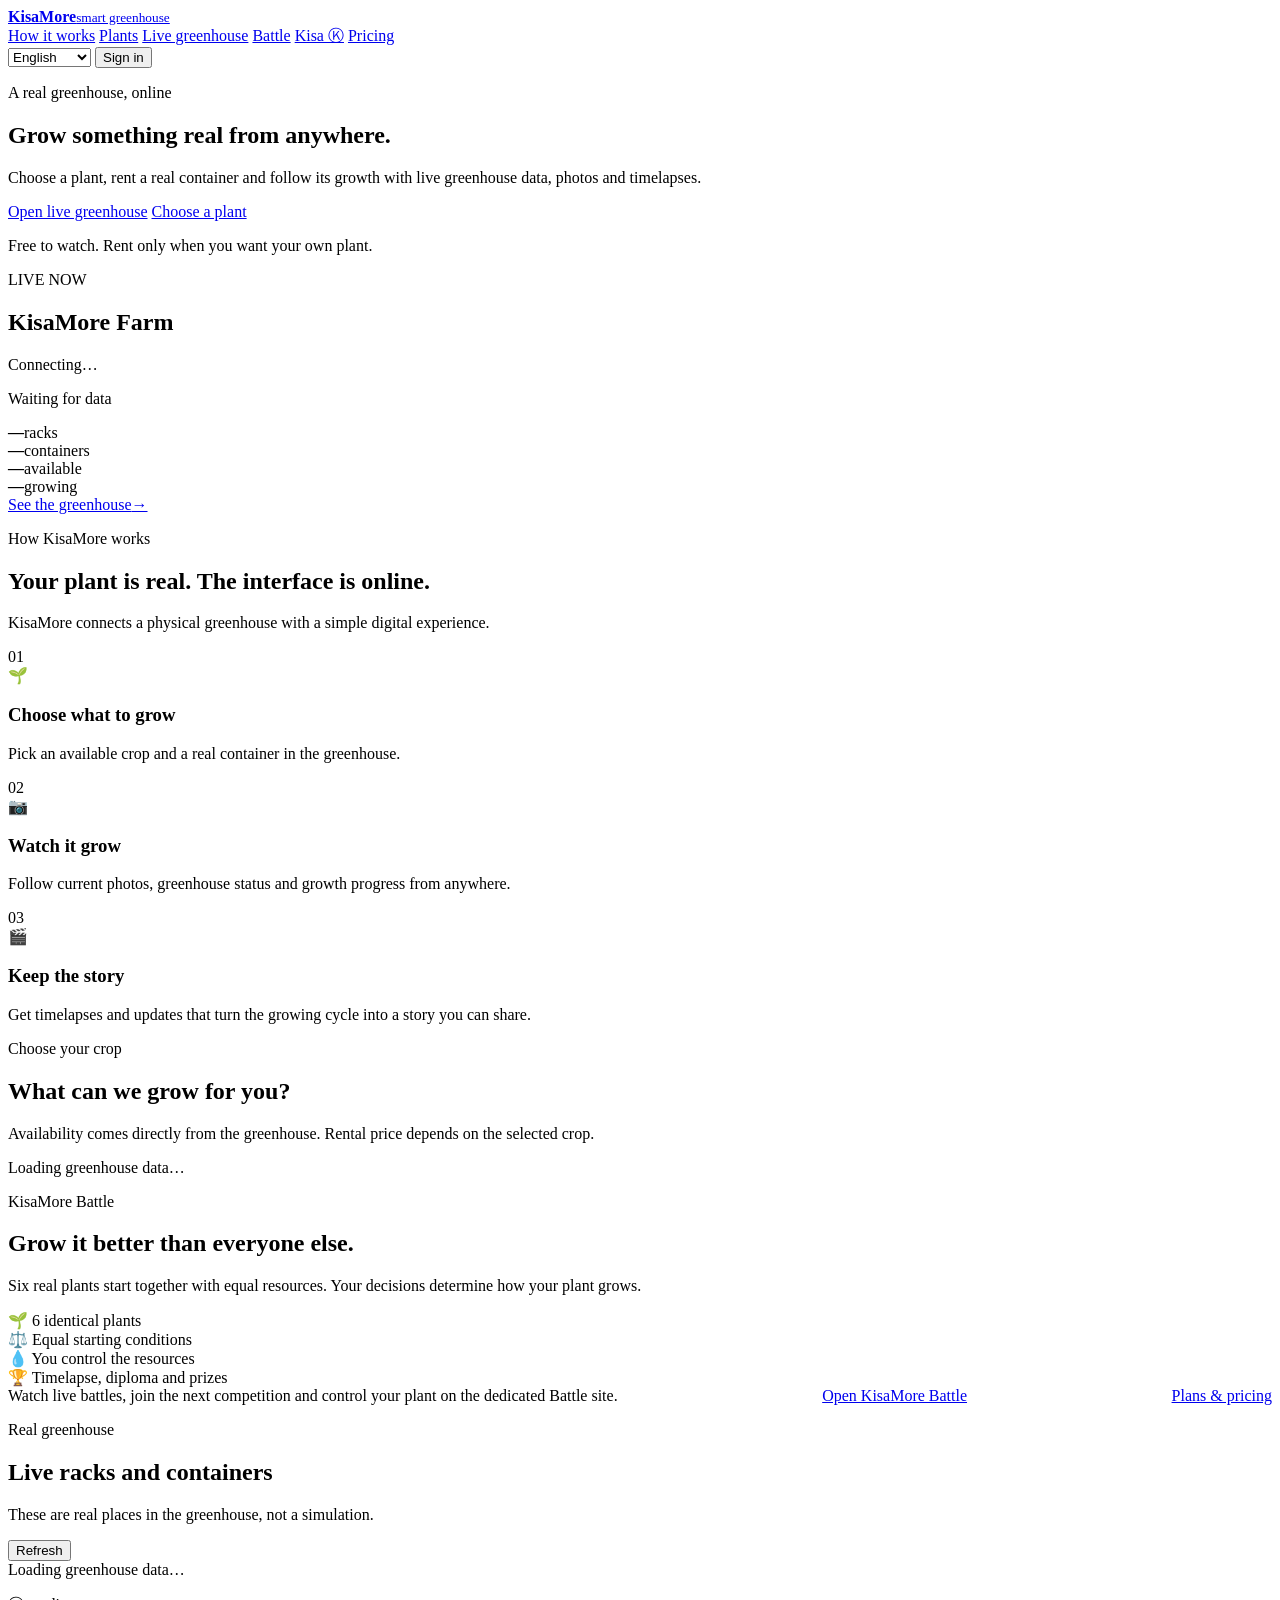
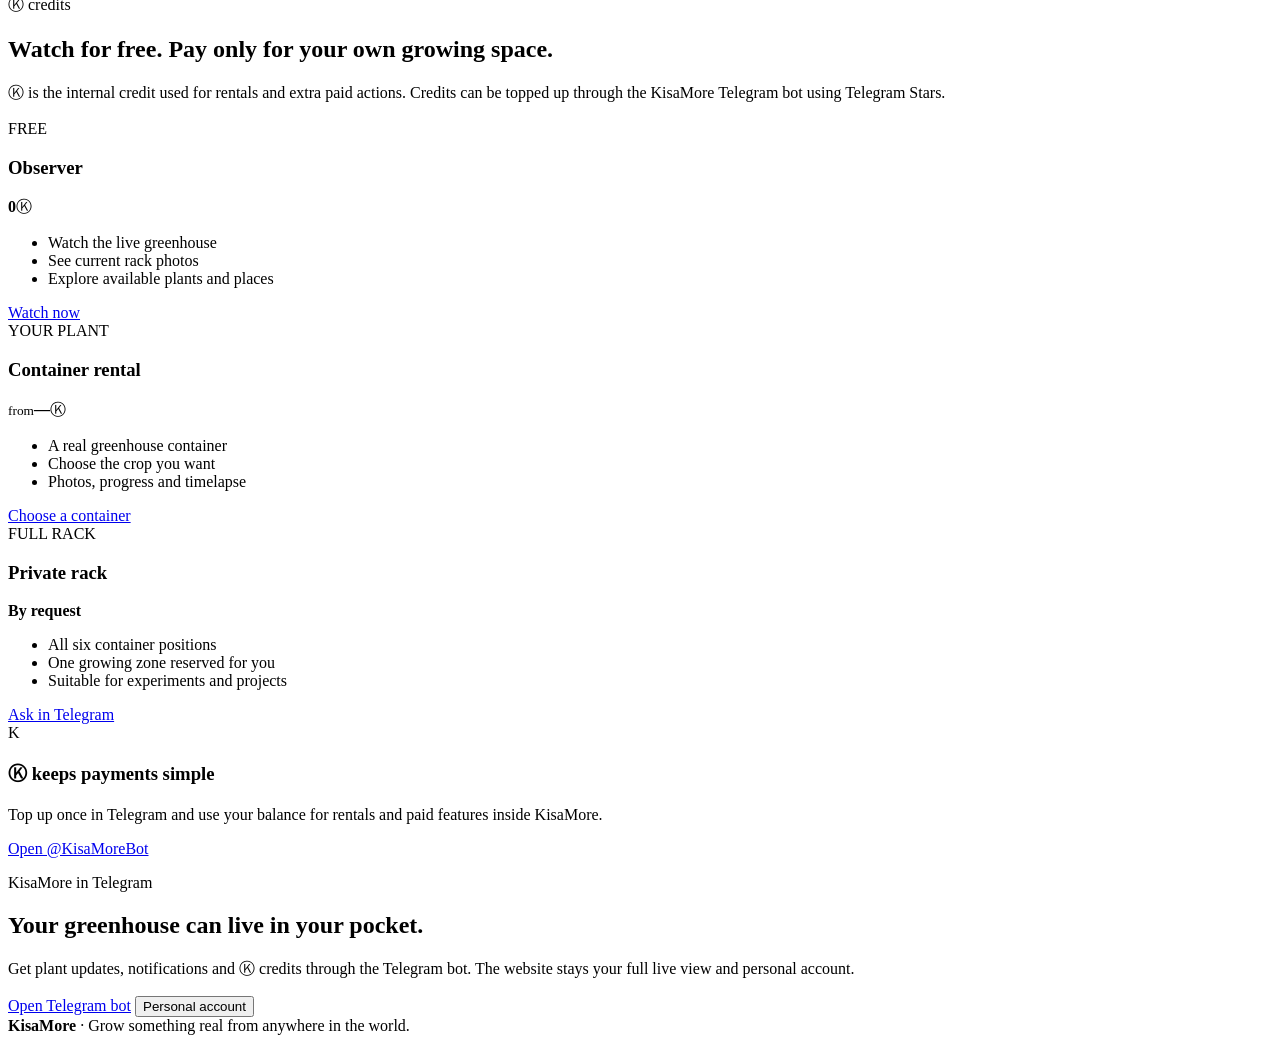
==== cloud/app/static/index.html @ eaf08810 "Unify VPS production changes: greenhouse pool, battle management, pricing, certificates, Android far" ====
<!doctype html>
<html lang="en">
<head>
  <meta charset="utf-8">
  <meta name="viewport" content="width=device-width, initial-scale=1">
  <meta name="theme-color" content="#123e32">
  <meta name="kisamore-farm-slug" content="__KISAMORE_FARM_SLUG__">
  <meta name="description" content="KisaMore lets you watch real plants grow online, choose what to grow and rent a real greenhouse container.">
  <title>KisaMore — grow something real</title>
  <link rel="stylesheet" href="/static/dashboard.css?v=22">
  <link rel="stylesheet" href="/static/battle.css?v=20260930-1">
  <script src="/static/smooth_images.js?v=20261010-1" defer></script>
  <script src="/static/dashboard.js?v=20261030-unified-shelves" defer></script>
  <link rel="stylesheet" href="/static/battle_inbox_home.css?v=20261013-1">
  <script src="/static/battle_inbox_home.js?v=20261013-1" defer></script>
  <script src="/static/battle.js?v=20260930-1" defer></script>
  <script src="/static/analytics.js?v=20260924-2" defer></script>
</head>
<body>
  <div class="page-glow page-glow-one" aria-hidden="true"></div>
  <div class="page-glow page-glow-two" aria-hidden="true"></div>

  <main class="page-shell">
    <header class="topbar">
      <a class="brand" href="/" aria-label="KisaMore">
        <span class="brand-mark" aria-hidden="true"><i></i><i></i></span>
        <span><strong>KisaMore</strong><small data-i18n="smartGreenhouse">smart greenhouse</small></span>
      </a>

      <nav class="main-nav" aria-label="Main navigation">
        <a href="#how" data-i18n="navHow">How it works</a>
        <a href="#plants" data-i18n="navPlants">Plants</a>
        <a href="#greenhouse" data-i18n="navLive">Live greenhouse</a>
        <a href="#battle">Battle</a>
        <a href="#kisa" data-i18n="navKisa">Kisa Ⓚ</a>
        <a href="/pricing" data-i18n="navPricing">Pricing</a>
      </nav>

      <nav class="top-actions">

        <select id="languageSelect" aria-label="Language">
          <option value="en">English</option>
          <option value="ru">Русский</option>
          <option value="de">Deutsch</option>
          <option value="fr">Français</option>
          <option value="es">Español</option>
          <option value="it">Italiano</option>
          <option value="pt">Português</option>
          <option value="pl">Polski</option>
          <option value="zh">中文</option>
        </select>
        <button id="battleInboxHomeButton" class="secondary-button battle-notif-btn" type="button" hidden>📨 Сообщения</button>
        <button id="accountButton" class="secondary-button" type="button" data-i18n="signIn">Sign in</button>
      </nav>
    </header>

    <section class="hero commercial-hero">
      <div class="hero-copy">
        <p class="eyebrow" data-i18n="heroEyebrow">A real greenhouse, online</p>
        <h1 data-i18n="heroTitle">Grow something real from anywhere.</h1>
        <p class="hero-lead" data-i18n="heroLead">Choose a plant, rent a real container and follow its growth with live greenhouse data, photos and timelapses.</p>
        <div class="hero-actions">
          <a class="primary-button large-button" href="#greenhouse" data-i18n="heroLiveCta">Open live greenhouse</a>
          <a class="secondary-link" href="#plants" data-i18n="heroPlantsCta">Choose a plant</a>
        </div>
        <p class="hero-note" data-i18n="heroNote">Free to watch. Rent only when you want your own plant.</p>
      </div>

      <aside class="live-preview" aria-label="Live greenhouse status">
        <div class="live-preview-header">
          <div>
            <span class="live-label"><i></i><span data-i18n="liveNow">LIVE NOW</span></span>
            <h2 id="farmName">KisaMore Farm</h2>
          </div>
          <div class="connection-pill is-waiting" id="connectionPill" role="status">
            <span class="connection-dot" aria-hidden="true"></span>
            <span id="connectionText" data-i18n="connecting">Connecting…</span>
          </div>
        </div>
        <p class="preview-seen" id="lastSeen" data-i18n="waitingData">Waiting for data</p>
        <div class="summary compact-summary" aria-label="Farm summary">
          <div><strong id="rackCount">—</strong><span data-i18n="racks">racks</span></div>
          <div><strong id="slotCount">—</strong><span data-i18n="containers">containers</span></div>
          <div><strong id="availableCount">—</strong><span data-i18n="available">available</span></div>
          <div><strong id="growingCount">—</strong><span data-i18n="growing">growing</span></div>
        </div>
        <a class="preview-link" href="#greenhouse"><span data-i18n="seeGreenhouse">See the greenhouse</span><b aria-hidden="true">→</b></a>
      </aside>
    </section>

    <section class="story-section" id="how">
      <div class="section-intro centered-intro">
        <p class="eyebrow" data-i18n="howEyebrow">How KisaMore works</p>
        <h2 data-i18n="howTitle">Your plant is real. The interface is online.</h2>
        <p data-i18n="howLead">KisaMore connects a physical greenhouse with a simple digital experience.</p>
      </div>
      <div class="steps-grid">
        <article class="step-card">
          <span class="step-number">01</span>
          <div class="step-icon" aria-hidden="true">🌱</div>
          <h3 data-i18n="step1Title">Choose what to grow</h3>
          <p data-i18n="step1Body">Pick an available crop and a real container in the greenhouse.</p>
        </article>
        <article class="step-card">
          <span class="step-number">02</span>
          <div class="step-icon" aria-hidden="true">📷</div>
          <h3 data-i18n="step2Title">Watch it grow</h3>
          <p data-i18n="step2Body">Follow current photos, greenhouse status and growth progress from anywhere.</p>
        </article>
        <article class="step-card">
          <span class="step-number">03</span>
          <div class="step-icon" aria-hidden="true">🎬</div>
          <h3 data-i18n="step3Title">Keep the story</h3>
          <p data-i18n="step3Body">Get timelapses and updates that turn the growing cycle into a story you can share.</p>
        </article>
      </div>
    </section>

    <section class="plants-section" id="plants">
      <div class="section-heading marketing-heading">
        <div>
          <p class="eyebrow" data-i18n="plantsEyebrow">Choose your crop</p>
          <h2 data-i18n="plantsTitle">What can we grow for you?</h2>
        </div>
        <p data-i18n="plantsLead">Availability comes directly from the greenhouse. Rental price depends on the selected crop.</p>
      </div>
      <div class="plants-grid" id="plantsGrid">
        <div class="loading-card" data-i18n="loading">Loading greenhouse data…</div>
      </div>
    </section>

    <section class="battle-section" id="battle">
      <div class="battle-head">
        <div>
          <p class="eyebrow" id="battleEyebrow">KisaMore Battle</p>
          <h2 id="battleTitle">Grow it better than everyone else.</h2>
          <p id="battleLead">Six real plants start together with equal resources. Your decisions determine how your plant grows.</p>
        </div>
      </div>
      <div class="battle-rules">
        <div class="battle-rule" id="battleRule1">🌱 6 identical plants</div>
        <div class="battle-rule" id="battleRule2">⚖️ Equal starting conditions</div>
        <div class="battle-rule" id="battleRule3">💧 You control the resources</div>
        <div class="battle-rule" id="battleRule4">🏆 Timelapse, diploma and prizes</div>
      </div>
      <div class="battle-message" style="display:flex;align-items:center;justify-content:space-between;gap:18px;flex-wrap:wrap">
        <span id="battleTeaserText">Watch live battles, join the next competition and control your plant on the dedicated Battle site.</span>
        <a id="battleSiteCta" class="primary-button" href="/battle">Open KisaMore Battle</a>
        <a class="secondary-link" href="/pricing" data-i18n="browsePlans">Plans &amp; pricing</a>
      </div>
    </section>

    <section class="live-section" id="greenhouse">
      <div class="section-heading marketing-heading">
        <div>
          <p class="eyebrow" data-i18n="liveEyebrow">Real greenhouse</p>
          <h2 data-i18n="liveTitle">Live racks and containers</h2>
        </div>
        <div class="live-heading-actions">
          <p data-i18n="liveLead">These are real places in the greenhouse, not a simulation.</p>
          <button class="secondary-button refresh-button" id="refreshButton" type="button" data-i18n="refresh">Refresh</button>
        </div>
      </div>

      <div class="notice hidden" id="notice" role="alert"></div>
      <div class="racks-grid" id="racksGrid" aria-live="polite" aria-busy="true">
        <div class="loading-card" data-i18n="loading">Loading greenhouse data…</div>
      </div>
    </section>

    <section class="pricing-section" id="kisa">
      <div class="section-intro centered-intro">
        <p class="eyebrow" data-i18n="pricingEyebrow">Ⓚ credits</p>
        <h2 data-i18n="pricingTitle">Watch for free. Pay only for your own growing space.</h2>
        <p data-i18n="pricingLead">Ⓚ is the internal credit used for rentals and extra paid actions. Credits can be topped up through the KisaMore Telegram bot using Telegram Stars.</p>
      </div>

      <div class="pricing-grid">
        <article class="price-card">
          <span class="price-badge" data-i18n="freeBadge">FREE</span>
          <h3 data-i18n="freeTitle">Observer</h3>
          <div class="price-line"><strong>0</strong><span>Ⓚ</span></div>
          <ul>
            <li data-i18n="freeFeature1">Watch the live greenhouse</li>
            <li data-i18n="freeFeature2">See current rack photos</li>
            <li data-i18n="freeFeature3">Explore available plants and places</li>
          </ul>
          <a class="secondary-link price-action" href="#greenhouse" data-i18n="freeCta">Watch now</a>
        </article>

        <article class="price-card featured-price">
          <span class="price-badge" data-i18n="popularBadge">YOUR PLANT</span>
          <h3 data-i18n="containerTitle">Container rental</h3>
          <div class="price-line"><small data-i18n="from">from</small><strong id="minRentalPrice">—</strong><span>Ⓚ</span></div>
          <ul>
            <li data-i18n="containerFeature1">A real greenhouse container</li>
            <li data-i18n="containerFeature2">Choose the crop you want</li>
            <li data-i18n="containerFeature3">Photos, progress and timelapse</li>
          </ul>
          <a class="primary-button price-action" href="#greenhouse" data-i18n="containerCta">Choose a container</a>
        </article>

        <article class="price-card">
          <span class="price-badge" data-i18n="proBadge">FULL RACK</span>
          <h3 data-i18n="rackPlanTitle">Private rack</h3>
          <div class="price-line text-price"><strong data-i18n="byRequest">By request</strong></div>
          <ul>
            <li data-i18n="rackFeature1">All six container positions</li>
            <li data-i18n="rackFeature2">One growing zone reserved for you</li>
            <li data-i18n="rackFeature3">Suitable for experiments and projects</li>
          </ul>
          <a class="secondary-link price-action" href="https://t.me/KisaMoreBot" target="_blank" rel="noopener" data-i18n="rackCta">Ask in Telegram</a>
        </article>
      </div>

      <div class="token-band">
        <div class="token-symbol">K</div>
        <div>
          <h3 data-i18n="tokenTitle">Ⓚ keeps payments simple</h3>
          <p data-i18n="tokenBody">Top up once in Telegram and use your balance for rentals and paid features inside KisaMore.</p>
        </div>
        <a class="primary-button" href="https://t.me/KisaMoreBot" target="_blank" rel="noopener" data-i18n="tokenCta">Open @KisaMoreBot</a>
      </div>
    </section>

    <section class="telegram-section">
      <div>
        <p class="eyebrow light-eyebrow" data-i18n="telegramEyebrow">KisaMore in Telegram</p>
        <h2 data-i18n="telegramTitle">Your greenhouse can live in your pocket.</h2>
        <p data-i18n="telegramBody">Get plant updates, notifications and Ⓚ credits through the Telegram bot. The website stays your full live view and personal account.</p>
      </div>
      <div class="telegram-actions">
        <a class="light-button" href="https://t.me/KisaMoreBot" target="_blank" rel="noopener" data-i18n="telegramCta">Open Telegram bot</a>
        <button class="ghost-light-button" id="accountCtaButton" type="button" data-i18n="accountCta">Personal account</button>
      </div>
    </section>

    <footer class="footer">
      <span><strong>KisaMore</strong> · <span data-i18n="footerText">Grow something real from anywhere in the world.</span></span>
      <span id="pageUpdated"></span>
    </footer>
  </main>

  <template id="rackTemplate">
    <article class="rack-card">
      <header class="rack-header">
        <h3 class="rack-title"></h3>
        <div class="rack-header-right">
          <button type="button" class="rack-action hidden"></button>
          <span class="rack-temperature"></span>
        </div>
      </header>
      <figure class="rack-photo hidden"><img loading="lazy"><figcaption></figcaption></figure>
      <div class="slots"></div>
    </article>
  </template>

  <dialog id="authDialog">
    <form id="authForm">
      <header><h2 id="authTitle"></h2><button type="button" class="close-button" data-close>×</button></header>
      <label id="displayNameLabel"><span data-i18n="displayName">Name</span><input name="displayName" autocomplete="name"></label>
      <label><span data-i18n="email">Email</span><input name="email" type="email" autocomplete="email" required></label>
      <label><span data-i18n="password">Password</span><input name="password" type="password" minlength="5" autocomplete="current-password" required></label>
      <p class="form-error hidden"></p>
      <footer class="auth-footer">
        <button type="button" class="text-button" id="forgotPasswordButton"></button>
        <button type="button" class="text-button" id="authModeButton"></button>
        <button type="submit" class="primary-button" id="authSubmit"></button>
      </footer>
    </form>
  </dialog>

  <dialog id="passwordResetRequestDialog">
    <form id="passwordResetRequestForm">
      <header><h2 id="passwordResetRequestTitle"></h2><button type="button" class="close-button" data-close>×</button></header>
      <p id="passwordResetRequestText" class="dialog-copy"></p>
      <label><span data-i18n="email">Email</span><input name="email" type="email" autocomplete="email" required></label>
      <p class="form-error hidden"></p>
      <p class="form-success hidden"></p>
      <footer><button type="button" class="secondary-button" data-close data-i18n="cancel">Cancel</button><button type="submit" class="primary-button" id="passwordResetRequestSubmit"></button></footer>
    </form>
  </dialog>

  <dialog id="passwordResetConfirmDialog">
    <form id="passwordResetConfirmForm">
      <header><h2 id="passwordResetConfirmTitle"></h2><button type="button" class="close-button" data-close>×</button></header>
      <p id="passwordResetConfirmText" class="dialog-copy"></p>
      <label><span data-i18n="password">Password</span><input name="password" type="password" minlength="5" autocomplete="new-password" required></label>
      <p id="passwordResetPasswordHint" class="dialog-copy"></p>
      <p class="form-error hidden"></p>
      <p class="form-success hidden"></p>
      <footer><button type="submit" class="primary-button" id="passwordResetConfirmSubmit"></button></footer>
    </form>
  </dialog>

  <dialog id="actionDialog">
    <form id="actionForm">
      <header><h2 id="actionTitle"></h2><button type="button" class="close-button" data-close>×</button></header>
      <input type="hidden" name="resourceType"><input type="hidden" name="rackId"><input type="hidden" name="slotNumber"><input type="hidden" name="mode"><input type="hidden" name="offerId">
      <p id="actionDescription"></p>
      <label><span data-i18n="preferredPlant">Preferred plant</span><select name="plantId"></select></label>
      <p class="form-error hidden"></p>
      <footer><button type="button" class="secondary-button" data-close data-i18n="cancel">Cancel</button><button type="submit" class="primary-button" id="actionSubmit"></button></footer>
    </form>
  </dialog>

  <dialog id="accountDialog" class="account-dialog">
    <section>
      <header><div><p class="eyebrow" data-i18n="personalAccount">Personal account</p><h2 id="accountName"></h2></div><button type="button" class="close-button" data-close>×</button></header>
      <div id="accountContent"></div>
      <footer><button id="logoutButton" class="secondary-button" type="button" data-i18n="signOut">Sign out</button></footer>
    </section>
  </dialog>

  <dialog id="videoDialog" class="video-dialog">
    <section>
      <header>
        <h2 id="videoTitle">Timelapse</h2>
        <button type="button" class="close-button" data-close aria-label="Close">×</button>
      </header>
      <div class="video-stage">
        <video id="videoPlayer" controls playsinline preload="metadata"></video>
        <p id="videoError" class="video-error hidden">Video is not available yet.</p>
      </div>
    </section>
  </dialog>

  <dialog id="commentDialog" class="social-dialog">
    <section>
      <header>
        <h2 id="commentTitle">Comments</h2>
        <button type="button" class="close-button" data-close aria-label="Close">×</button>
      </header>
      <div id="commentList" class="comment-list"></div>
      <form id="commentForm" class="comment-form">
        <textarea id="commentInput" maxlength="1000" rows="3" placeholder="Write a comment…"></textarea>
        <p id="commentError" class="form-error hidden"></p>
        <button id="commentSubmit" class="primary-button" type="submit">Send</button>
      </form>
    </section>
  </dialog>

  <dialog id="giftDialog" class="social-dialog gift-dialog">
    <section>
      <header>
        <h2 id="giftTitle">Support this plant</h2>
        <button type="button" class="close-button" data-close aria-label="Close">×</button>
      </header>
      <p id="giftHint" class="gift-hint">Choose a Ⓚ gift.</p>
      <div class="gift-options">
        <button type="button" data-gift-code="sprout">🌱 <strong>1</strong> Ⓚ</button>
        <button type="button" data-gift-code="sun">☀️ <strong>5</strong> Ⓚ</button>
        <button type="button" data-gift-code="support">💚 <strong>10</strong> Ⓚ</button>
        <button type="button" data-gift-code="trophy">🏆 <strong>50</strong> Ⓚ</button>
      </div>
      <p id="giftError" class="form-error hidden"></p>
    </section>
  </dialog>
  <dialog id="battleInboxHomeDialog" class="battle-home-dialog">
    <section class="battle-home-modal">
      <header><h2 id="battleInboxHomeTitle">📨 Messages</h2>
        <button id="battleInboxHomeClose" class="secondary-button" type="button">×</button>
      </header>
      <div id="battleInboxHomeList" class="battle-home-message-list"></div>
    </section>
  </dialog>
</body>
</html>
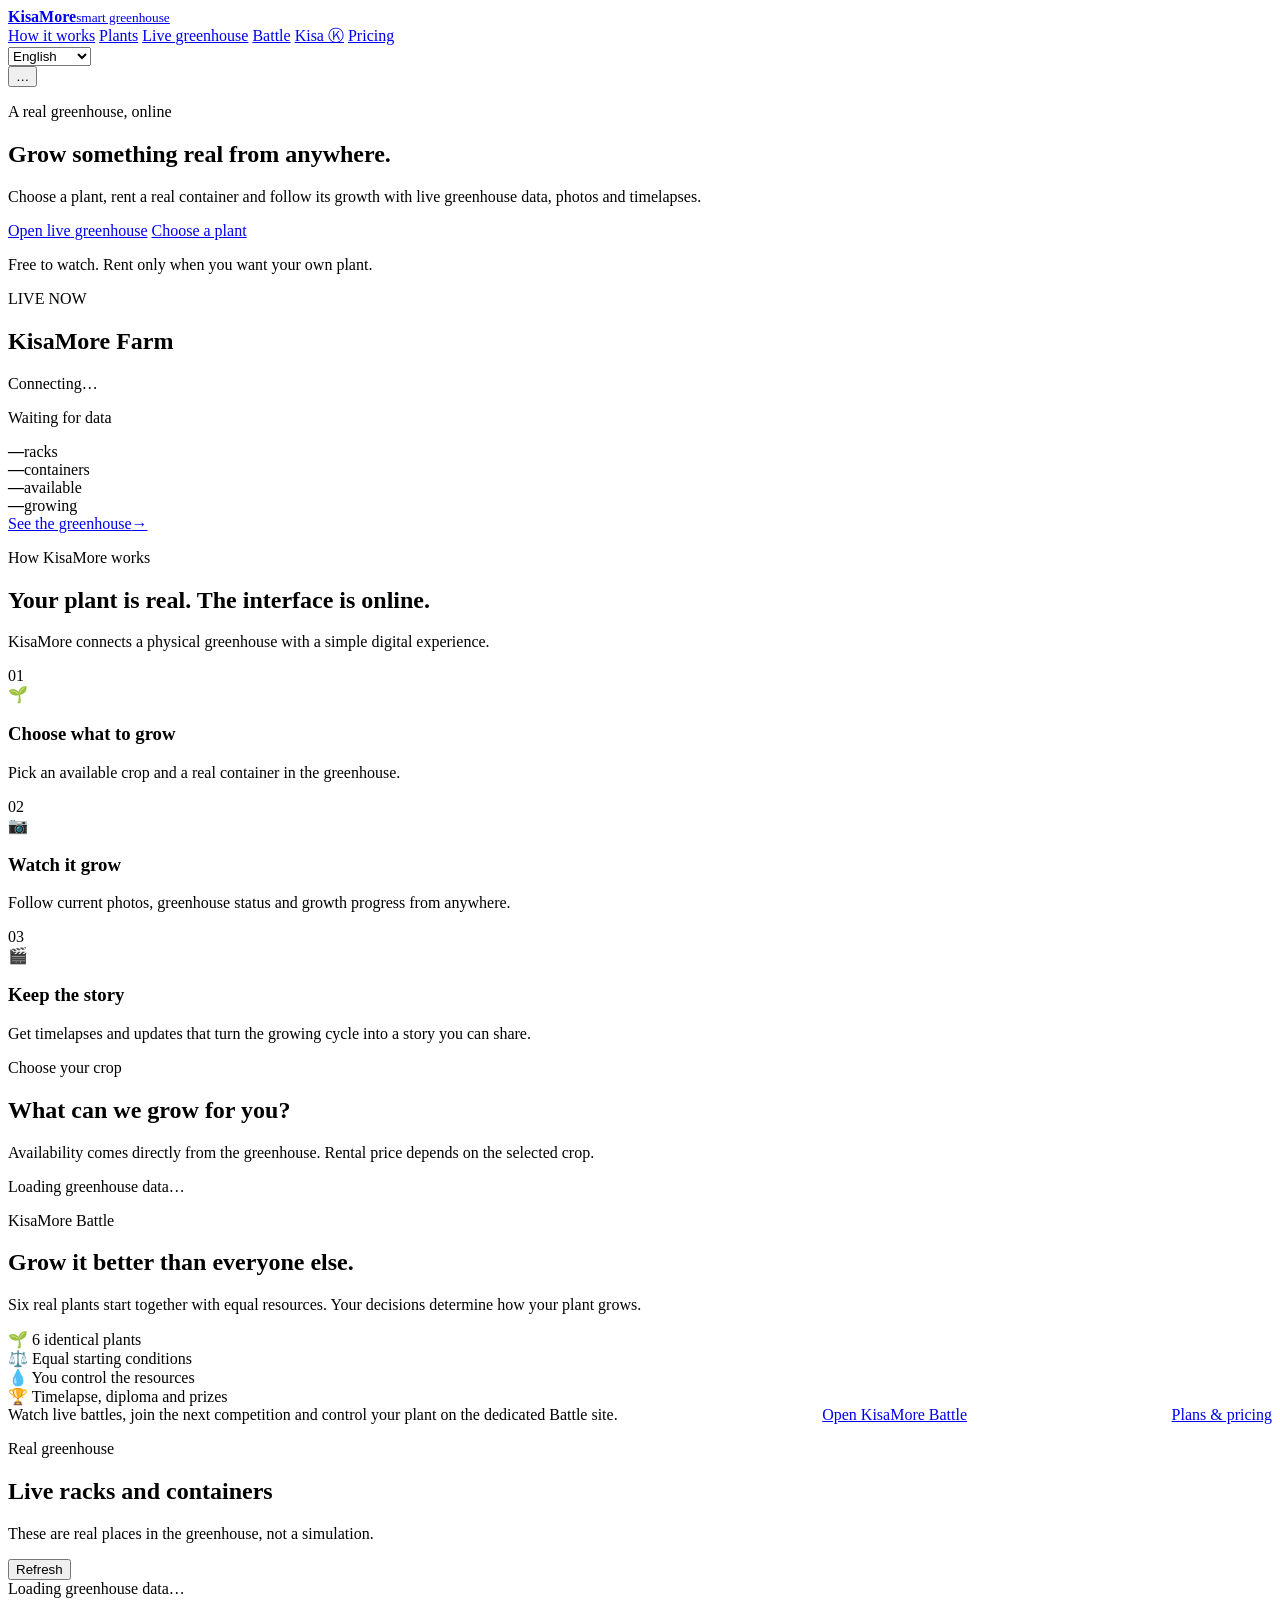
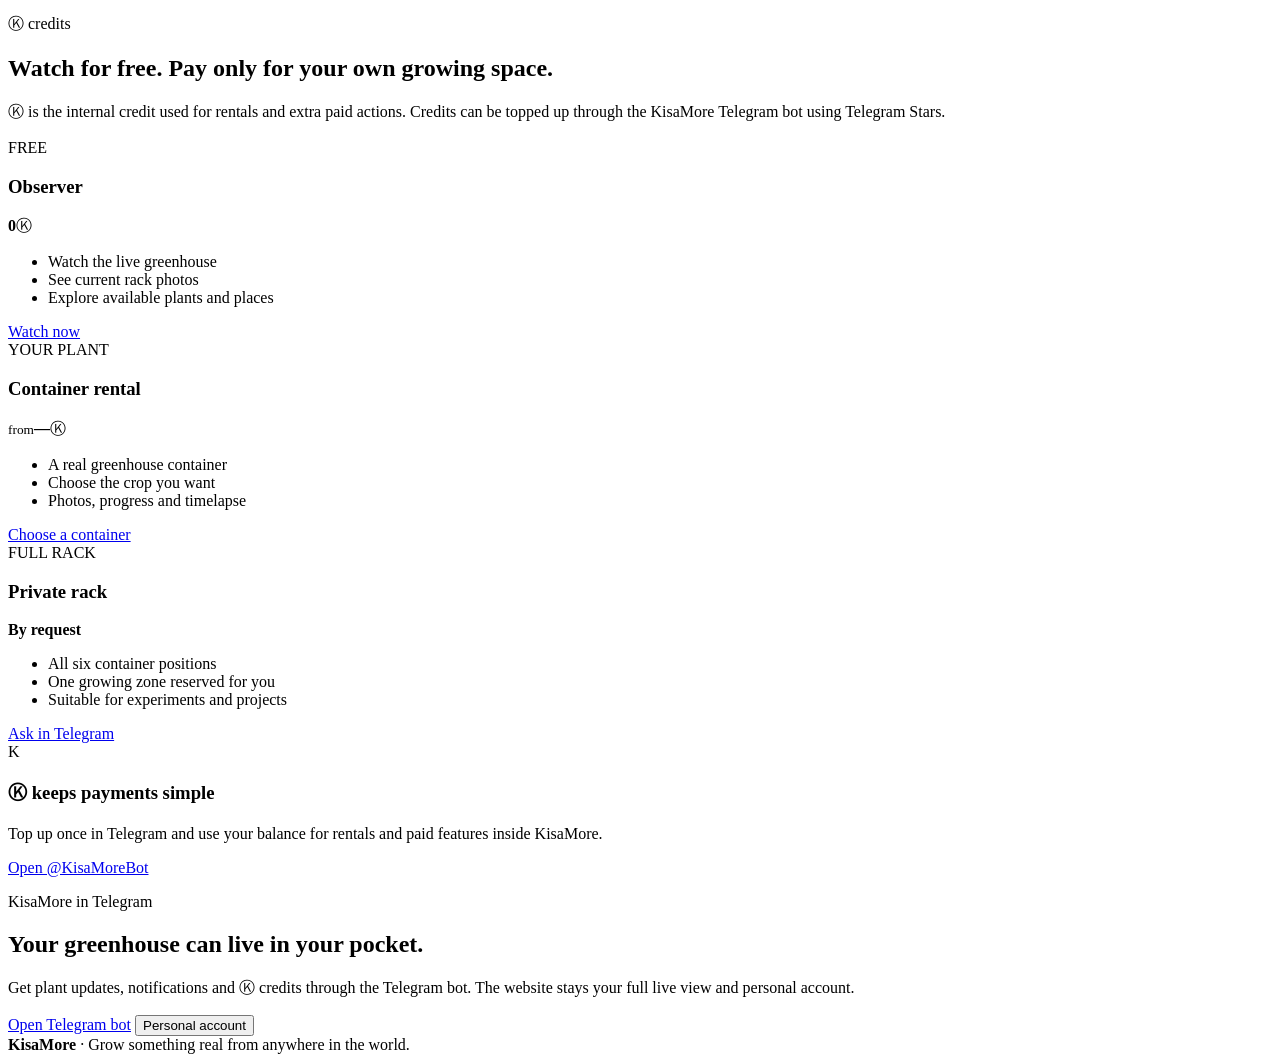
==== commit 9a5c5ae4: "Unify account controls across site" ====
--- a/cloud/app/static/index.html
+++ b/cloud/app/static/index.html
@@ -9,10 +9,12 @@
   <title>KisaMore — grow something real</title>
   <link rel="stylesheet" href="/static/dashboard.css?v=22">
   <link rel="stylesheet" href="/static/battle.css?v=20260930-1">
+  <link rel="stylesheet" href="/static/account_header.css?v=20261103-1">
   <script src="/static/smooth_images.js?v=20261010-1" defer></script>
-  <script src="/static/dashboard.js?v=20261030-unified-shelves" defer></script>
+  <script src="/static/account_header.js?v=20261103-1" defer></script>
+  <script src="/static/dashboard.js?v=20261103-account" defer></script>
   <link rel="stylesheet" href="/static/battle_inbox_home.css?v=20261013-1">
-  <script src="/static/battle_inbox_home.js?v=20261013-1" defer></script>
+  <script src="/static/battle_inbox_home.js?v=20261103-account" defer></script>
   <script src="/static/battle.js?v=20260930-1" defer></script>
   <script src="/static/analytics.js?v=20260924-2" defer></script>
 </head>
@@ -50,7 +52,17 @@
           <option value="zh">中文</option>
         </select>
         <button id="battleInboxHomeButton" class="secondary-button battle-notif-btn" type="button" hidden>📨 Сообщения</button>
-        <button id="accountButton" class="secondary-button" type="button" data-i18n="signIn">Sign in</button>
+        <div class="kisa-account" data-kisa-account data-inline-auth="true">
+          <button id="accountButton" class="account-trigger" type="button" data-account-button aria-haspopup="true" aria-expanded="false">
+            <span class="account-avatar" data-account-avatar hidden></span><span class="account-name" data-account-label>…</span><span class="account-chevron" data-account-chevron hidden aria-hidden="true">⌄</span>
+          </button>
+          <div class="account-dropdown" data-account-menu role="group" aria-label="Account" hidden>
+            <span class="account-menu-caption" data-account-caption></span><strong class="account-menu-name" data-account-name></strong><span class="account-menu-email" data-account-email></span>
+            <a class="account-menu-link" data-account-profile href="/?account=profile">My account</a>
+            <a class="account-menu-link" data-account-wallet href="/wallet">Kisa wallet</a>
+            <button class="account-logout" data-account-logout type="button">Sign out</button><p class="account-error" data-account-error role="alert" hidden></p>
+          </div>
+        </div>
       </nav>
     </header>
 
@@ -365,4 +377,4 @@
     </section>
   </dialog>
 </body>
-</html>+</html>
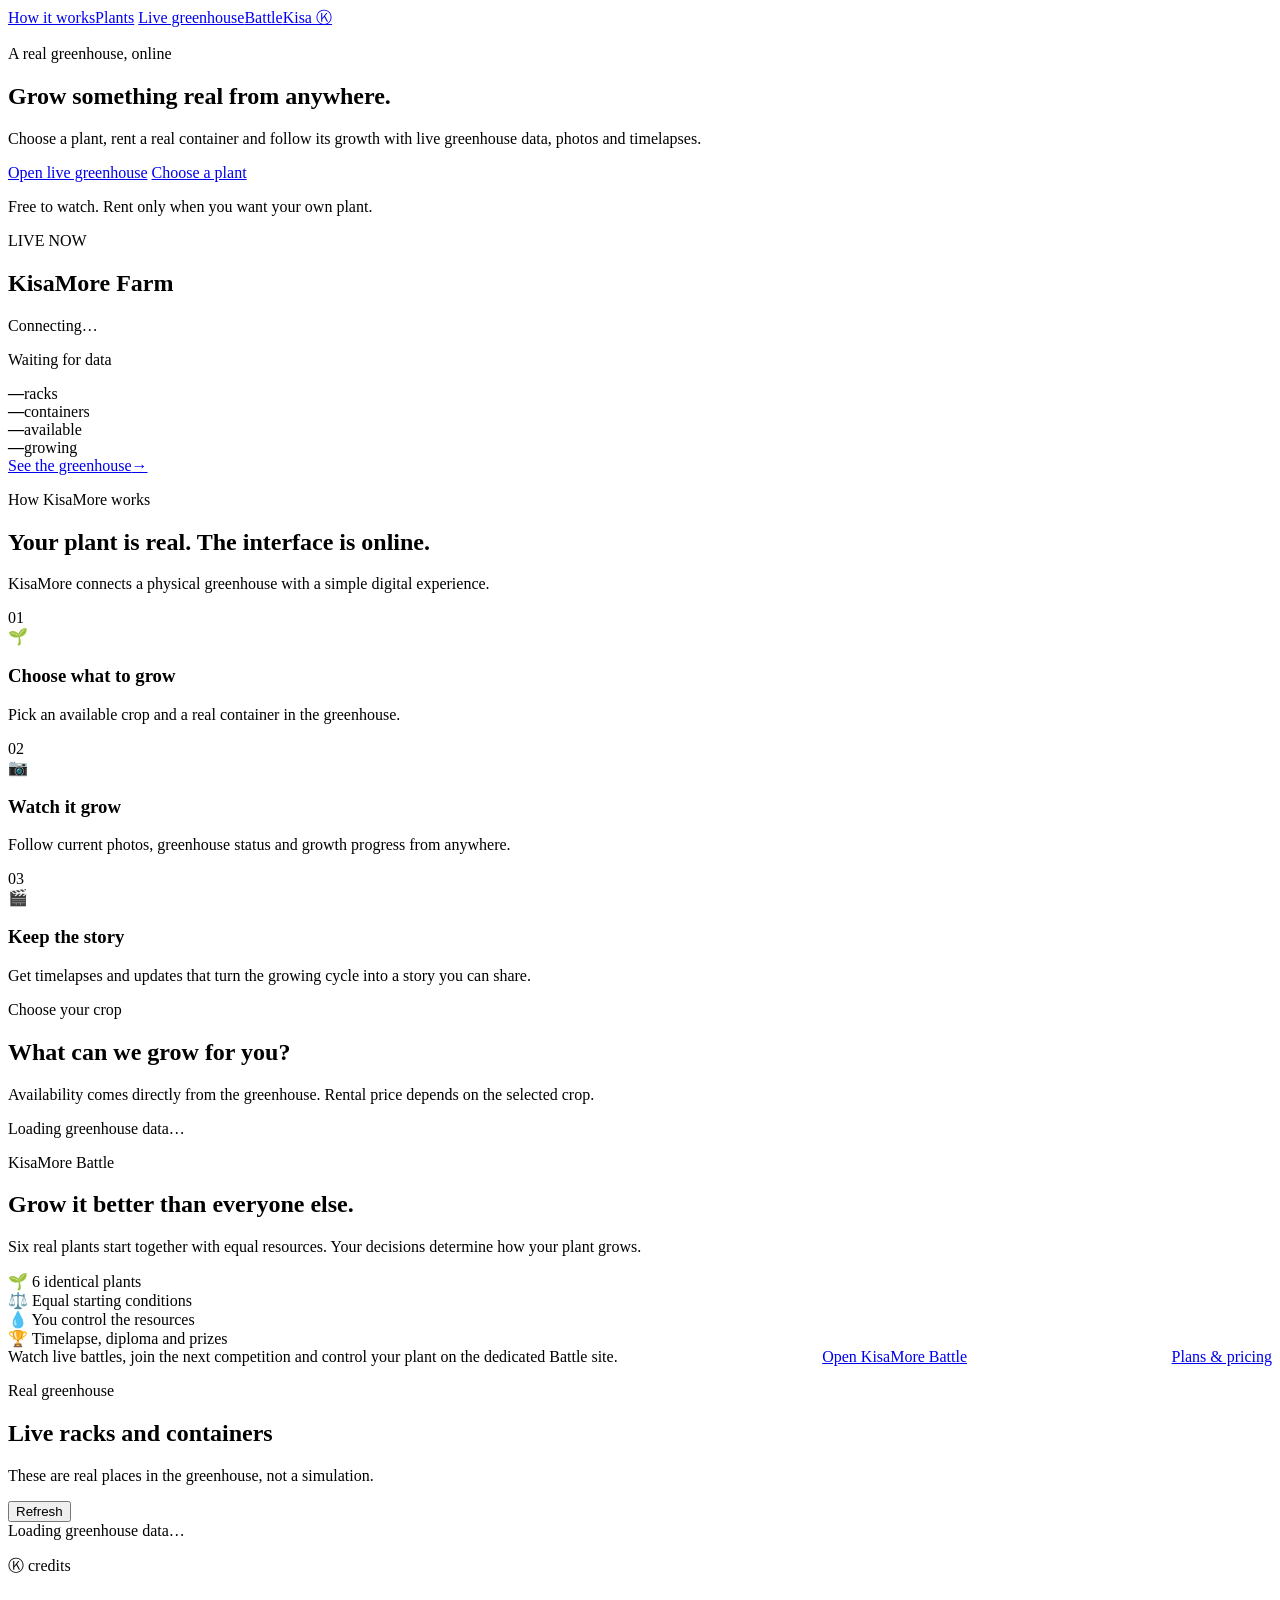
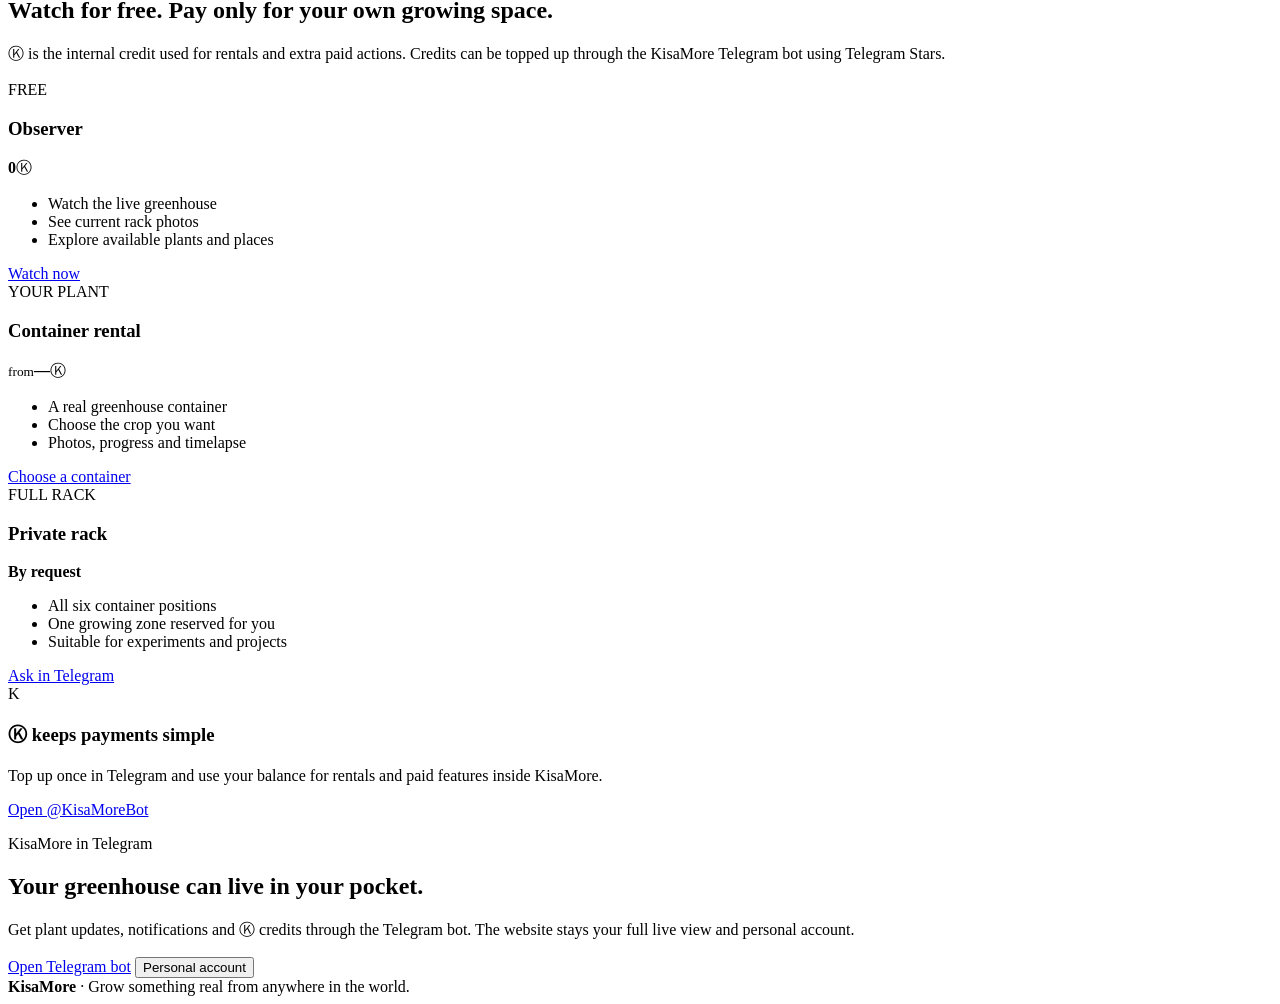
==== commit ed7be540: "Use one site header across pages" ====
--- a/cloud/app/static/index.html
+++ b/cloud/app/static/index.html
@@ -9,62 +9,28 @@
   <title>KisaMore — grow something real</title>
   <link rel="stylesheet" href="/static/dashboard.css?v=22">
   <link rel="stylesheet" href="/static/battle.css?v=20260930-1">
-  <link rel="stylesheet" href="/static/account_header.css?v=20261103-1">
+
+  <script src="/static/site_header.js?v=20261103-unified" defer></script>
+  <script src="/static/account_header.js?v=20261103-unified" defer></script>
   <script src="/static/smooth_images.js?v=20261010-1" defer></script>
-  <script src="/static/account_header.js?v=20261103-1" defer></script>
-  <script src="/static/dashboard.js?v=20261103-account" defer></script>
+
+  <script src="/static/dashboard.js?v=20261103-unified" defer></script>
   <link rel="stylesheet" href="/static/battle_inbox_home.css?v=20261013-1">
-  <script src="/static/battle_inbox_home.js?v=20261103-account" defer></script>
+  <script src="/static/battle_inbox_home.js?v=20261103-unified" defer></script>
   <script src="/static/battle.js?v=20260930-1" defer></script>
   <script src="/static/analytics.js?v=20260924-2" defer></script>
+<link rel="stylesheet" href="/static/site_header.css?v=20261103-unified">
 </head>
-<body>
+<body data-site-page="home" data-site-languages="all">
   <div class="page-glow page-glow-one" aria-hidden="true"></div>
   <div class="page-glow page-glow-two" aria-hidden="true"></div>
 
+  <!-- KISAMORE_SITE_HEADER -->
   <main class="page-shell">
-    <header class="topbar">
-      <a class="brand" href="/" aria-label="KisaMore">
-        <span class="brand-mark" aria-hidden="true"><i></i><i></i></span>
-        <span><strong>KisaMore</strong><small data-i18n="smartGreenhouse">smart greenhouse</small></span>
-      </a>
-
-      <nav class="main-nav" aria-label="Main navigation">
-        <a href="#how" data-i18n="navHow">How it works</a>
-        <a href="#plants" data-i18n="navPlants">Plants</a>
-        <a href="#greenhouse" data-i18n="navLive">Live greenhouse</a>
-        <a href="#battle">Battle</a>
-        <a href="#kisa" data-i18n="navKisa">Kisa Ⓚ</a>
-        <a href="/pricing" data-i18n="navPricing">Pricing</a>
-      </nav>
-
-      <nav class="top-actions">
-
-        <select id="languageSelect" aria-label="Language">
-          <option value="en">English</option>
-          <option value="ru">Русский</option>
-          <option value="de">Deutsch</option>
-          <option value="fr">Français</option>
-          <option value="es">Español</option>
-          <option value="it">Italiano</option>
-          <option value="pt">Português</option>
-          <option value="pl">Polski</option>
-          <option value="zh">中文</option>
-        </select>
-        <button id="battleInboxHomeButton" class="secondary-button battle-notif-btn" type="button" hidden>📨 Сообщения</button>
-        <div class="kisa-account" data-kisa-account data-inline-auth="true">
-          <button id="accountButton" class="account-trigger" type="button" data-account-button aria-haspopup="true" aria-expanded="false">
-            <span class="account-avatar" data-account-avatar hidden></span><span class="account-name" data-account-label>…</span><span class="account-chevron" data-account-chevron hidden aria-hidden="true">⌄</span>
-          </button>
-          <div class="account-dropdown" data-account-menu role="group" aria-label="Account" hidden>
-            <span class="account-menu-caption" data-account-caption></span><strong class="account-menu-name" data-account-name></strong><span class="account-menu-email" data-account-email></span>
-            <a class="account-menu-link" data-account-profile href="/?account=profile">My account</a>
-            <a class="account-menu-link" data-account-wallet href="/wallet">Kisa wallet</a>
-            <button class="account-logout" data-account-logout type="button">Sign out</button><p class="account-error" data-account-error role="alert" hidden></p>
-          </div>
-        </div>
-      </nav>
-    </header>
+    <nav class="kisa-page-nav" aria-label="Greenhouse sections">
+      <a href="#how" data-i18n="navHow">How it works</a><a href="#plants" data-i18n="navPlants">Plants</a>
+      <a href="#greenhouse" data-i18n="navLive">Live greenhouse</a><a href="#battle">Battle</a><a href="#kisa" data-i18n="navKisa">Kisa Ⓚ</a>
+    </nav>
 
     <section class="hero commercial-hero">
       <div class="hero-copy">
